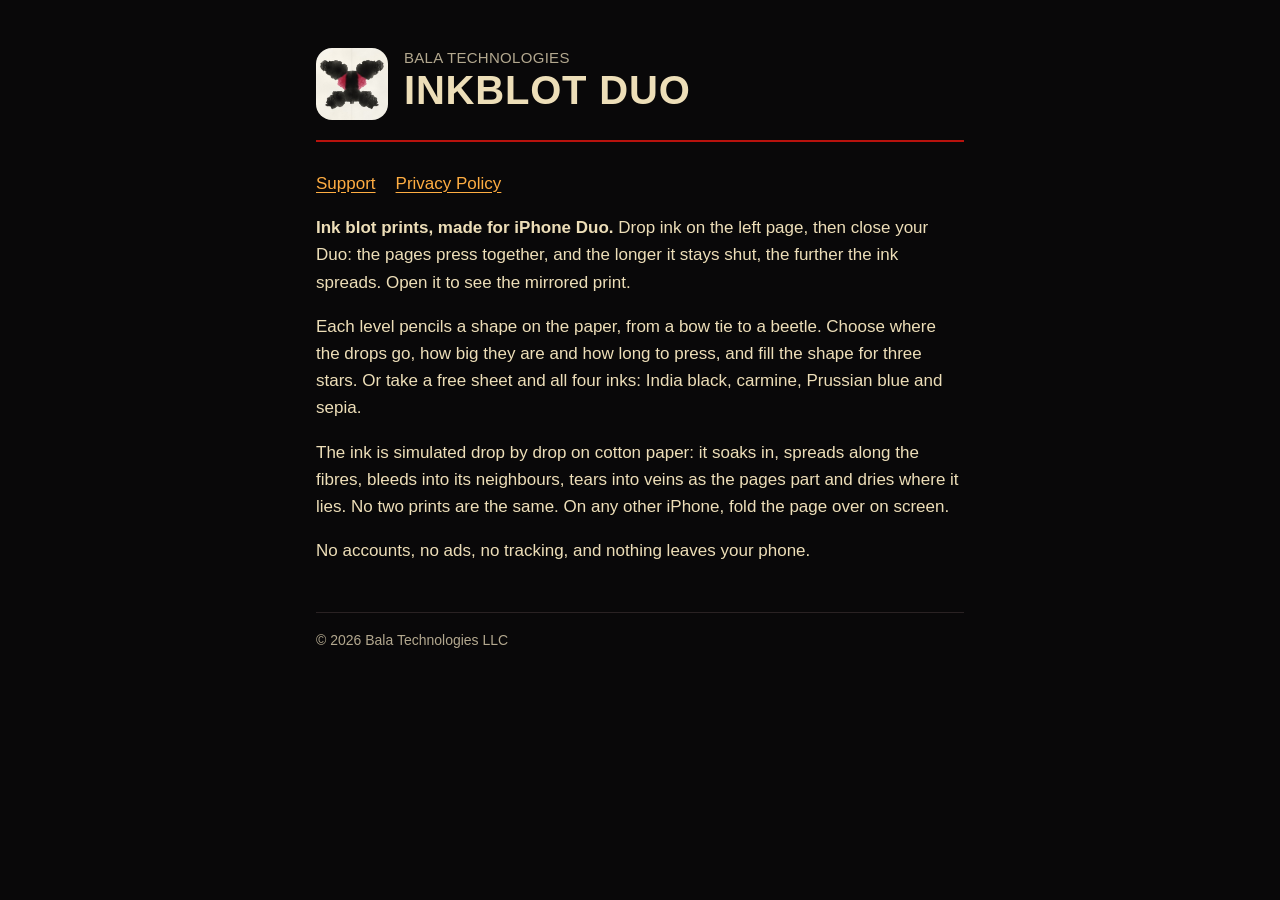
==== blot/index.html @ 6babd67c "InkBlot Duo: home, support and privacy pages" ====
<!doctype html>
<html lang="en">
<head>
<meta charset="utf-8">
<meta name="viewport" content="width=device-width, initial-scale=1">
<title>InkBlot Duo: ink blot prints made for iPhone Duo</title>
<meta name="description" content="InkBlot Duo is an ink-blot printing game made for iPhone Duo: drop ink on the page, close your Duo to press it, and open it to see the print.">
<link rel="stylesheet" href="../assets/site.css">
</head>
<body>
<main>
  <header class="top">
    <img src="../assets/blot-icon.jpg" alt="InkBlot Duo app icon">
    <div>
      <p class="brand"><a href="../">Bala Technologies</a></p>
      <h1>InkBlot Duo</h1>
    </div>
  </header>
  <nav class="links"><a href="support/">Support</a><a href="privacy/">Privacy Policy</a></nav>

  <p><strong>Ink blot prints, made for iPhone Duo.</strong> Drop ink on the left page, then close your
  Duo: the pages press together, and the longer it stays shut, the further the ink spreads. Open it to
  see the mirrored print.</p>
  <p>Each level pencils a shape on the paper, from a bow tie to a beetle. Choose where the drops go,
  how big they are and how long to press, and fill the shape for three stars. Or take a free sheet
  and all four inks: India black, carmine, Prussian blue and sepia.</p>
  <p>The ink is simulated drop by drop on cotton paper: it soaks in, spreads along the fibres, bleeds
  into its neighbours, tears into veins as the pages part and dries where it lies. No two prints are
  the same. On any other iPhone, fold the page over on screen.</p>
  <p>No accounts, no ads, no tracking, and nothing leaves your phone.</p>

  <footer class="small">© 2026 Bala Technologies LLC</footer>
</main>
</body>
</html>
---- assets/site.css ----
:root {
  --night: #090809;
  --panel: #141112;
  --cream: #eddeb8;
  --muted: #b3a88f;
  --red: #b8120d;
  --amber: #ffad42;
  --rule: #2a2223;
  color-scheme: dark;
}

* { box-sizing: border-box; }

html { -webkit-text-size-adjust: 100%; }

body {
  margin: 0;
  background: var(--night);
  color: var(--cream);
  font: 17px/1.6 -apple-system, BlinkMacSystemFont, "Helvetica Neue", Helvetica, Arial, sans-serif;
}

main {
  max-width: 680px;
  margin: 0 auto;
  padding: 48px 16px 64px;
}

a { color: var(--amber); text-underline-offset: 3px; }
a:hover { color: #ffc77a; }

h1, h2, .brand {
  font-family: "Futura", "Futura PT", "Trebuchet MS", sans-serif;
  font-stretch: condensed;
  letter-spacing: 0.02em;
  line-height: 1.15;
}

h1 { font-size: 40px; margin: 0 0 6px; text-transform: uppercase; }
h2 { font-size: 22px; margin: 36px 0 8px; text-transform: uppercase; color: var(--cream); }

p, li { color: var(--cream); }
.lede { color: var(--muted); margin: 0 0 28px; }
.small { color: var(--muted); font-size: 14px; }

header.top {
  display: flex;
  align-items: center;
  gap: 16px;
  padding-bottom: 20px;
  margin-bottom: 28px;
  border-bottom: 2px solid var(--red);
}

header.top img {
  width: 72px;
  height: 72px;
  border-radius: 16px;
  flex: none;
}

header.top .brand { font-size: 15px; text-transform: uppercase; color: var(--muted); margin: 0; }
header.top .brand a { color: inherit; text-decoration: none; }

nav.links { display: flex; flex-wrap: wrap; gap: 8px 20px; margin: 0 0 8px; }

ul { padding-left: 20px; }
li { margin: 6px 0; }

.card {
  display: flex;
  gap: 16px;
  align-items: center;
  padding: 16px;
  margin: 12px 0;
  background: var(--panel);
  border: 1px solid var(--rule);
  border-radius: 14px;
  color: inherit;
  text-decoration: none;
}
.card:hover { border-color: var(--red); color: inherit; }
.card img { width: 64px; height: 64px; border-radius: 14px; flex: none; }
.card .name { font-weight: 600; }
.card .what { color: var(--muted); font-size: 15px; }

footer { margin-top: 48px; padding-top: 16px; border-top: 1px solid var(--rule); }
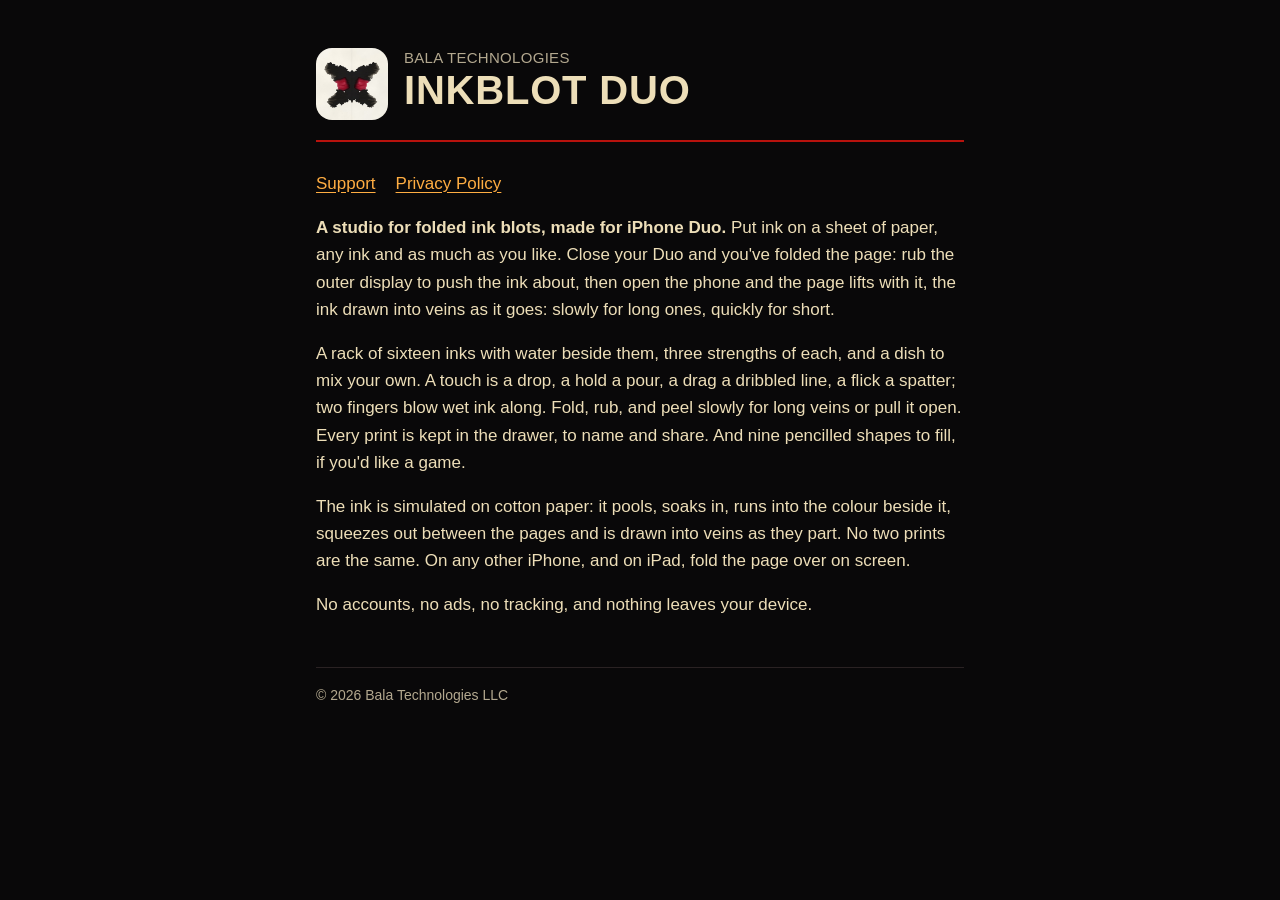
==== commit 43b5d352: "InkBlot Duo: the pages for the studio Home, support and privacy rewritten for the app as it now is: " ====
--- a/blot/index.html
+++ b/blot/index.html
@@ -3,8 +3,8 @@
 <head>
 <meta charset="utf-8">
 <meta name="viewport" content="width=device-width, initial-scale=1">
-<title>InkBlot Duo: ink blot prints made for iPhone Duo</title>
-<meta name="description" content="InkBlot Duo is an ink-blot printing game made for iPhone Duo: drop ink on the page, close your Duo to press it, and open it to see the print.">
+<title>InkBlot Duo: an ink blot studio made for iPhone Duo</title>
+<meta name="description" content="InkBlot Duo is a studio for folded ink blots, made for iPhone Duo: sixteen inks and any you mix, on paper you fold by closing the phone. For every iPhone and iPad.">
 <link rel="stylesheet" href="../assets/site.css">
 </head>
 <body>
@@ -18,16 +18,17 @@
   </header>
   <nav class="links"><a href="support/">Support</a><a href="privacy/">Privacy Policy</a></nav>
 
-  <p><strong>Ink blot prints, made for iPhone Duo.</strong> Drop ink on the left page, then close your
-  Duo: the pages press together, and the longer it stays shut, the further the ink spreads. Open it to
-  see the mirrored print.</p>
-  <p>Each level pencils a shape on the paper, from a bow tie to a beetle. Choose where the drops go,
-  how big they are and how long to press, and fill the shape for three stars. Or take a free sheet
-  and all four inks: India black, carmine, Prussian blue and sepia.</p>
-  <p>The ink is simulated drop by drop on cotton paper: it soaks in, spreads along the fibres, bleeds
-  into its neighbours, tears into veins as the pages part and dries where it lies. No two prints are
-  the same. On any other iPhone, fold the page over on screen.</p>
-  <p>No accounts, no ads, no tracking, and nothing leaves your phone.</p>
+  <p><strong>A studio for folded ink blots, made for iPhone Duo.</strong> Put ink on a sheet of paper, any
+  ink and as much as you like. Close your Duo and you've folded the page: rub the outer display to push the
+  ink about, then open the phone and the page lifts with it, the ink drawn into veins as it goes: slowly for long ones, quickly for short.</p>
+  <p>A rack of sixteen inks with water beside them, three strengths of each, and a dish to mix your own. A
+  touch is a drop, a hold a pour, a drag a dribbled line, a flick a spatter; two fingers blow wet ink along.
+  Fold, rub, and peel slowly for long veins or pull it open. Every print is kept in the drawer, to name and
+  share. And nine pencilled shapes to fill, if you'd like a game.</p>
+  <p>The ink is simulated on cotton paper: it pools, soaks in, runs into the colour beside it, squeezes out
+  between the pages and is drawn into veins as they part. No two prints are the same. On any other iPhone, and
+  on iPad, fold the page over on screen.</p>
+  <p>No accounts, no ads, no tracking, and nothing leaves your device.</p>
 
   <footer class="small">© 2026 Bala Technologies LLC</footer>
 </main>
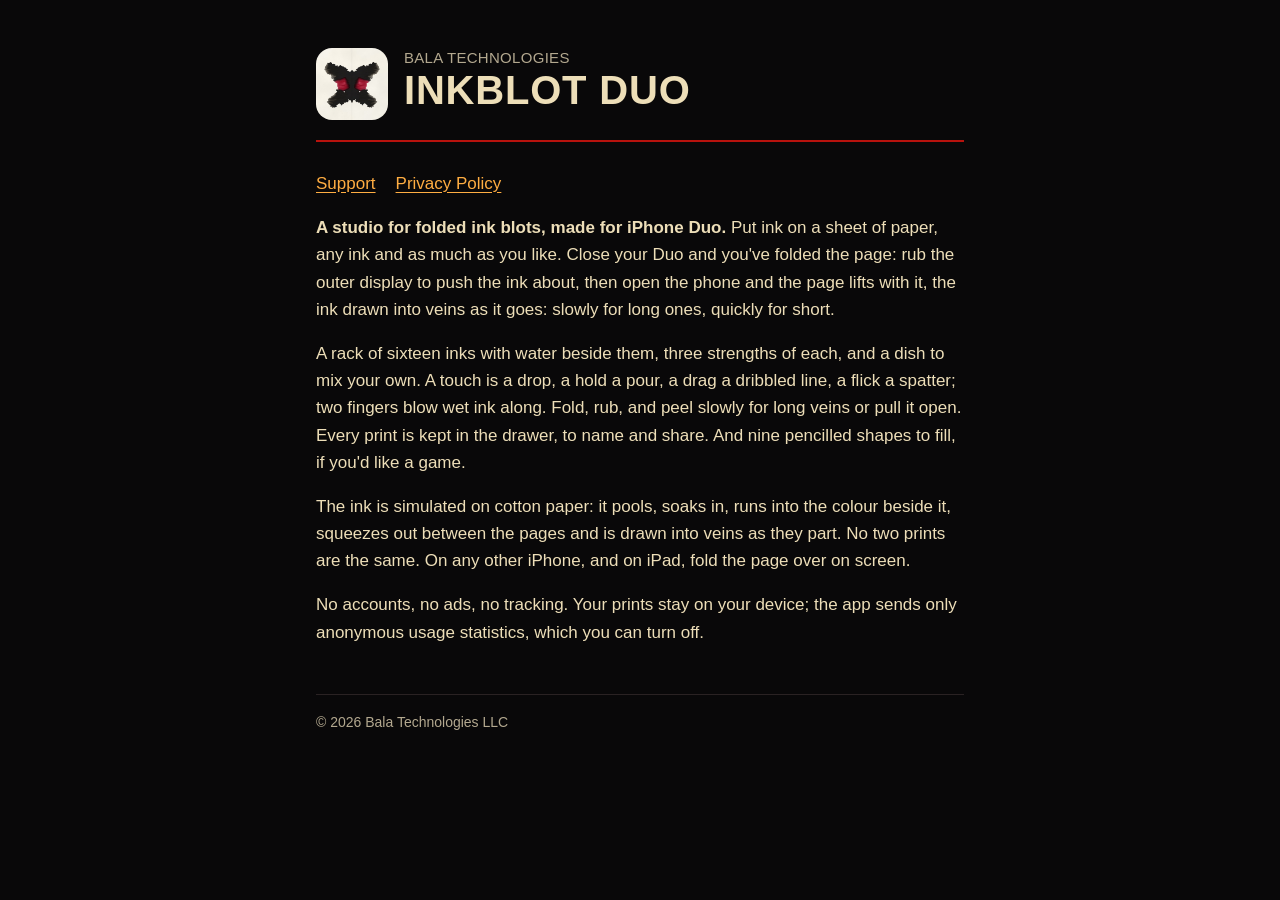
==== commit f97a9285: "InkBlot Duo 1.0.1: the privacy policy with anonymous usage statistics Not to be merged until InkBlot" ====
--- a/blot/index.html
+++ b/blot/index.html
@@ -28,7 +28,8 @@
   <p>The ink is simulated on cotton paper: it pools, soaks in, runs into the colour beside it, squeezes out
   between the pages and is drawn into veins as they part. No two prints are the same. On any other iPhone, and
   on iPad, fold the page over on screen.</p>
-  <p>No accounts, no ads, no tracking, and nothing leaves your device.</p>
+  <p>No accounts, no ads, no tracking. Your prints stay on your device; the app sends only anonymous usage
+  statistics, which you can turn off.</p>
 
   <footer class="small">© 2026 Bala Technologies LLC</footer>
 </main>
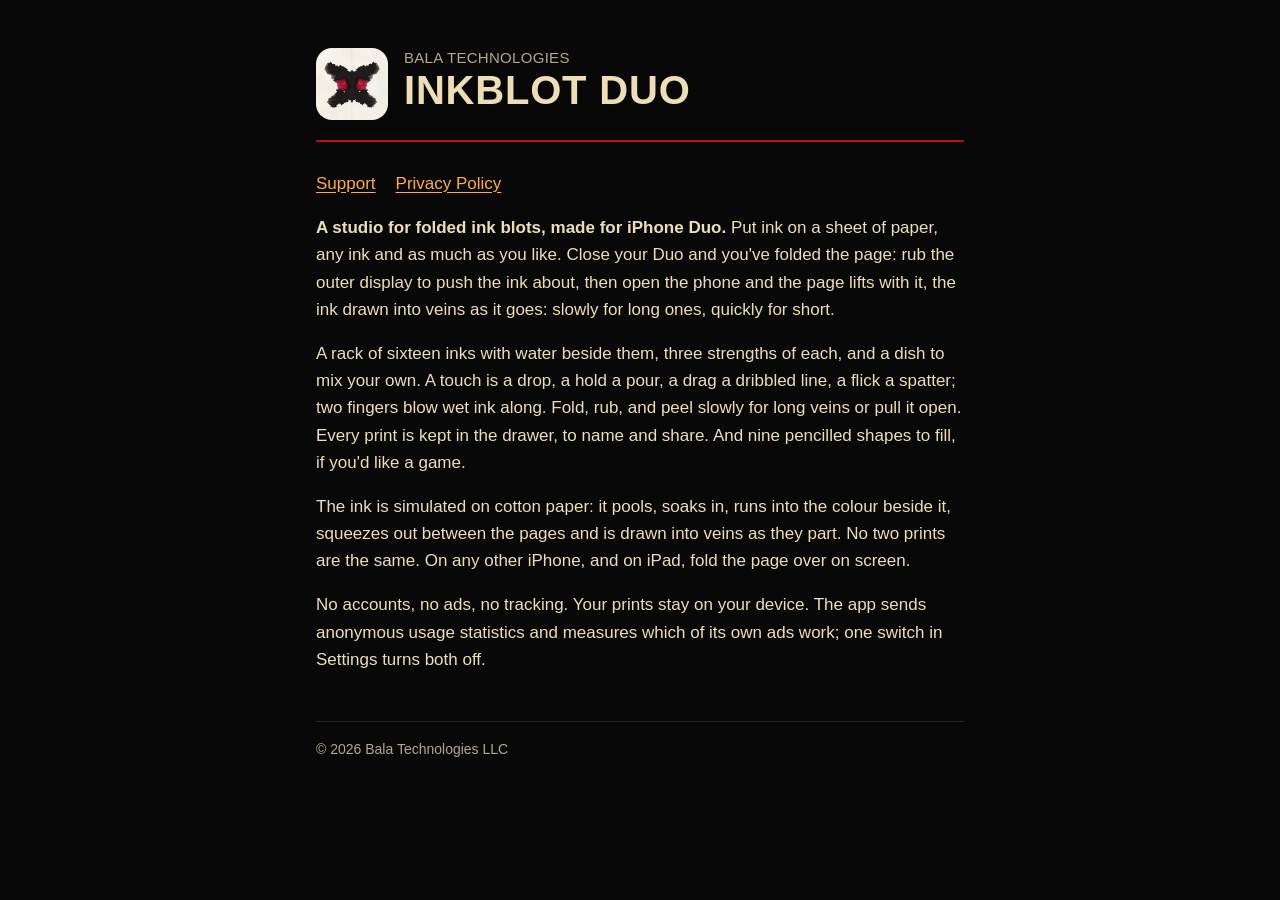
==== commit f560cc8b: "Ad measurement in the Uphill (1.1.1) and InkBlot Duo (1.0.3) privacy policies Google Analytics for F" ====
--- a/blot/index.html
+++ b/blot/index.html
@@ -28,8 +28,8 @@
   <p>The ink is simulated on cotton paper: it pools, soaks in, runs into the colour beside it, squeezes out
   between the pages and is drawn into veins as they part. No two prints are the same. On any other iPhone, and
   on iPad, fold the page over on screen.</p>
-  <p>No accounts, no ads, no tracking. Your prints stay on your device; the app sends only anonymous usage
-  statistics, which you can turn off.</p>
+  <p>No accounts, no ads, no tracking. Your prints stay on your device. The app sends anonymous usage
+  statistics and measures which of its own ads work; one switch in Settings turns both off.</p>
 
   <footer class="small">© 2026 Bala Technologies LLC</footer>
 </main>
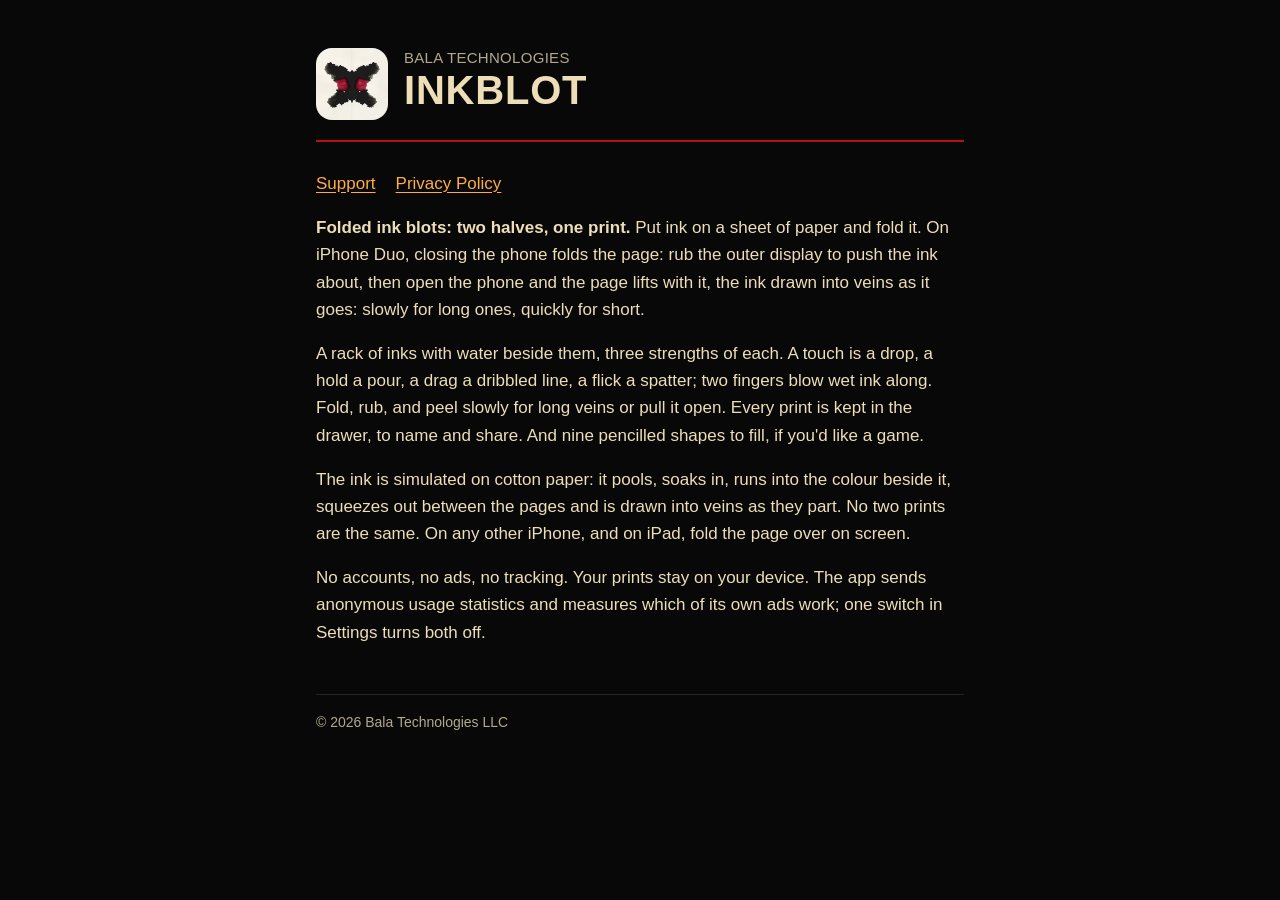
==== commit e4945392: "InkBlot Duo is now InkBlot (App Store name "InkBlot: Folded Ink Art") Apple rejected 1.2 under 5.2.5" ====
--- a/blot/index.html
+++ b/blot/index.html
@@ -3,25 +3,25 @@
 <head>
 <meta charset="utf-8">
 <meta name="viewport" content="width=device-width, initial-scale=1">
-<title>InkBlot Duo: an ink blot studio made for iPhone Duo</title>
-<meta name="description" content="InkBlot Duo is a studio for folded ink blots, made for iPhone Duo: sixteen inks and any you mix, on paper you fold by closing the phone. For every iPhone and iPad.">
+<title>InkBlot: folded ink art for iPhone and iPad</title>
+<meta name="description" content="InkBlot makes folded ink blots: drop ink on paper, fold the page, rub it and peel it open. On iPhone Duo, closing the phone folds the sheet. For every iPhone and iPad.">
 <link rel="stylesheet" href="../assets/site.css">
 </head>
 <body>
 <main>
   <header class="top">
-    <img src="../assets/blot-icon.jpg" alt="InkBlot Duo app icon">
+    <img src="../assets/blot-icon.jpg" alt="InkBlot app icon">
     <div>
       <p class="brand"><a href="../">Bala Technologies</a></p>
-      <h1>InkBlot Duo</h1>
+      <h1>InkBlot</h1>
     </div>
   </header>
   <nav class="links"><a href="support/">Support</a><a href="privacy/">Privacy Policy</a></nav>
 
-  <p><strong>A studio for folded ink blots, made for iPhone Duo.</strong> Put ink on a sheet of paper, any
-  ink and as much as you like. Close your Duo and you've folded the page: rub the outer display to push the
+  <p><strong>Folded ink blots: two halves, one print.</strong> Put ink on a sheet of paper and fold it. On
+  iPhone Duo, closing the phone folds the page: rub the outer display to push the
   ink about, then open the phone and the page lifts with it, the ink drawn into veins as it goes: slowly for long ones, quickly for short.</p>
-  <p>A rack of sixteen inks with water beside them, three strengths of each, and a dish to mix your own. A
+  <p>A rack of inks with water beside them, three strengths of each. A
   touch is a drop, a hold a pour, a drag a dribbled line, a flick a spatter; two fingers blow wet ink along.
   Fold, rub, and peel slowly for long veins or pull it open. Every print is kept in the drawer, to name and
   share. And nine pencilled shapes to fill, if you'd like a game.</p>
